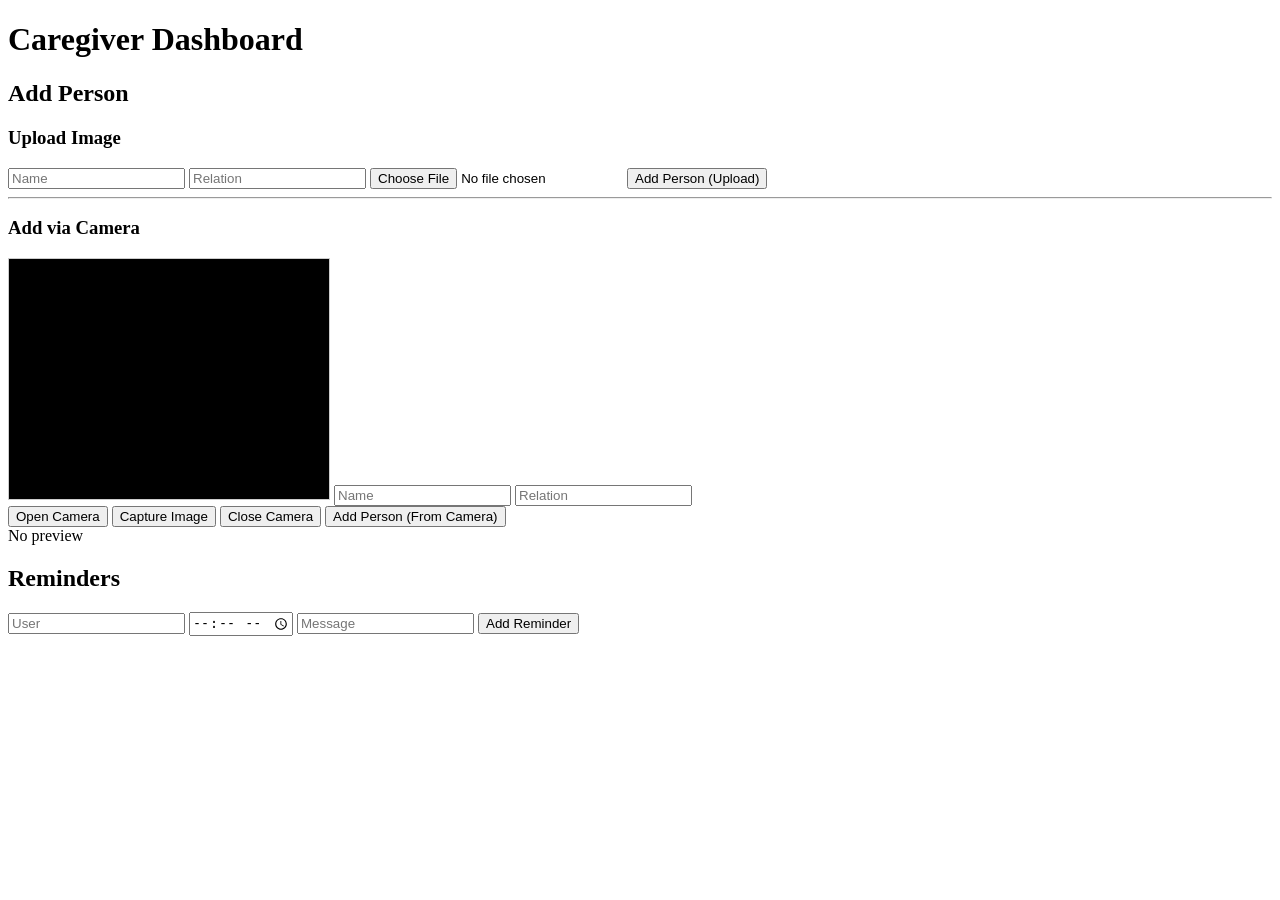
==== templates/dashboard.html @ f9c1f5da "two seprate dashboards but problem with face recognition" ====
<!DOCTYPE html>
<html lang="en">
<head>
  <meta charset="utf-8" />
  <title>Memoraid - Caregiver Dashboard</title>
  <link rel="stylesheet" href="/static/style.css" />
  <style>
    video#add-video { width: 320px; height: 240px; border: 1px solid #ccc; background:#000; }
  </style>
</head>
<body>
  <h1>Caregiver Dashboard</h1>

  <!-- Add Person -->
  <section class="card">
    <h2>Add Person</h2>

    <div class="sub">
      <h3>Upload Image</h3>
      <input id="upload-name" placeholder="Name" />
      <input id="upload-relation" placeholder="Relation" />
      <input id="upload-file" type="file" accept="image/*" />
      <button id="upload-add">Add Person (Upload)</button>
      <div id="upload-msg" class="result-box"></div>
    </div>

    <hr/>

    <div class="sub">
      <h3>Add via Camera</h3>
      <video id="add-video" autoplay playsinline></video>
      <canvas id="add-canvas" style="display:none;"></canvas>

      <input id="cam-name" placeholder="Name" />
      <input id="cam-relation" placeholder="Relation" />
      <div class="controls">
        <button id="add-open">Open Camera</button>
        <button id="add-capture">Capture Image</button>
        <button id="add-close">Close Camera</button>
        <button id="add-submit">Add Person (From Camera)</button>
      </div>

      <div id="added-preview" class="result-box">No preview</div>
    </div>
  </section>

  <!-- Reminders -->
  <section class="card">
    <h2>Reminders</h2>
    <input id="rem-user" placeholder="User" />
    <input id="rem-time" type="time" />
    <input id="rem-message" placeholder="Message" />
    <button id="rem-add">Add Reminder</button>

    <div id="rem-list" class="result-box"></div>
  </section>

  <script>
    // --- Add Person via upload ---
    document.getElementById('upload-add').addEventListener('click', async () => {
      const name = document.getElementById('upload-name').value.trim();
      const relation = document.getElementById('upload-relation').value.trim();
      const fileEl = document.getElementById('upload-file');
      const msgDiv = document.getElementById('upload-msg');

      if (!name || !relation) { msgDiv.innerText = 'Name & relation required'; return; }
      if (!fileEl.files || fileEl.files.length === 0) { msgDiv.innerText = 'Select file'; return; }

      const form = new FormData();
      form.append('name', name);
      form.append('relation', relation);
      form.append('file', fileEl.files[0], fileEl.files[0].name);

      const res = await fetch('/add_person', { method: 'POST', body: form });
      const j = await res.json();
      if (j.status === 'success') {
        msgDiv.innerText = j.message;
        // clear inputs
        document.getElementById('upload-name').value = '';
        document.getElementById('upload-relation').value = '';
        fileEl.value = '';
      } else {
        msgDiv.innerText = j.message || 'Error';
      }
    });

    // --- Camera capture for add person ---
    const addVideo = document.getElementById('add-video');
    const addCanvas = document.getElementById('add-canvas');
    let addStream = null;

    document.getElementById('add-open').addEventListener('click', async () => {
      addStream = await navigator.mediaDevices.getUserMedia({ video: true, audio: false });
      addVideo.srcObject = addStream;
      await addVideo.play();
    });

    document.getElementById('add-close').addEventListener('click', () => {
      if (addStream) addStream.getTracks().forEach(t => t.stop());
      addStream = null;
      addVideo.pause();
    });

    document.getElementById('add-capture').addEventListener('click', async () => {
      if (!addStream) return alert('Open camera first');
      addCanvas.width = addVideo.videoWidth || 320;
      addCanvas.height = addVideo.videoHeight || 240;
      addCanvas.getContext('2d').drawImage(addVideo, 0, 0, addCanvas.width, addCanvas.height);
      const dataUrl = addCanvas.toDataURL('image/jpeg', 0.9);
      document.getElementById('added-preview').innerHTML = `<img src="${dataUrl}" width="160" />`;
    });

    document.getElementById('add-submit').addEventListener('click', async () => {
      const name = document.getElementById('cam-name').value.trim();
      const relation = document.getElementById('cam-relation').value.trim();
      if (!name || !relation) { alert('Name & relation required'); return; }
      // convert canvas to blob
      addCanvas.toBlob(async (blob) => {
        const filename = `cam_upload_${Date.now()}.jpg`;
        const form = new FormData();
        form.append('name', name);
        form.append('relation', relation);
        form.append('file', new File([blob], filename, { type: 'image/jpeg' }));
        const res = await fetch('/add_person', { method: 'POST', body: form });
        const j = await res.json();
        if (j.status === 'success') {
          alert('Person added: ' + j.message);
          // clear
          document.getElementById('cam-name').value = '';
          document.getElementById('cam-relation').value = '';
          document.getElementById('added-preview').innerText = 'No preview';
        } else {
          alert('Error: ' + (j.message || 'unknown'));
        }
      }, 'image/jpeg', 0.9);
    });

    // --- Reminders CRUD (Add + display) ---
    async function loadReminders() {
      const res = await fetch('/get_reminders');
      const data = await res.json();
      const out = [];
      for (const [user, arr] of Object.entries(data || {})) {
        if (!Array.isArray(arr)) continue;
        arr.forEach((r, i) => {
          out.push(`<div><b>${user}</b> @ ${r.time} : ${r.message}  <button onclick="deleteRem('${user}',${i})">Del</button></div>`);
        });
      }
      document.getElementById('rem-list').innerHTML = out.join('') || 'No reminders';
    }

    async function deleteRem(user, idx) {
      const form = new FormData();
      form.append('user', user);
      form.append('index', idx);
      const res = await fetch('/delete_reminder', { method: 'POST', body: form });
      const j = await res.json();
      if (j.status === 'success') {
        loadReminders();
      } else alert('Delete failed');
    }

    document.getElementById('rem-add').addEventListener('click', async () => {
      const user = document.getElementById('rem-user').value.trim();
      const time = document.getElementById('rem-time').value.trim();
      const msg = document.getElementById('rem-message').value.trim();
      if (!user || !time || !msg) return alert('Fill all fields');
      const form = new FormData();
      form.append('user', user);
      form.append('time', time);
      form.append('message', msg);
      const res = await fetch('/add_reminder', { method: 'POST', body: form });
      const j = await res.json();
      if (j.status === 'success') {
        alert('Reminder added');
        document.getElementById('rem-user').value = '';
        document.getElementById('rem-time').value = '';
        document.getElementById('rem-message').value = '';
        loadReminders();
      } else alert('Error adding reminder');
    });

    // init
    loadReminders();
  </script>
</body>
</html>
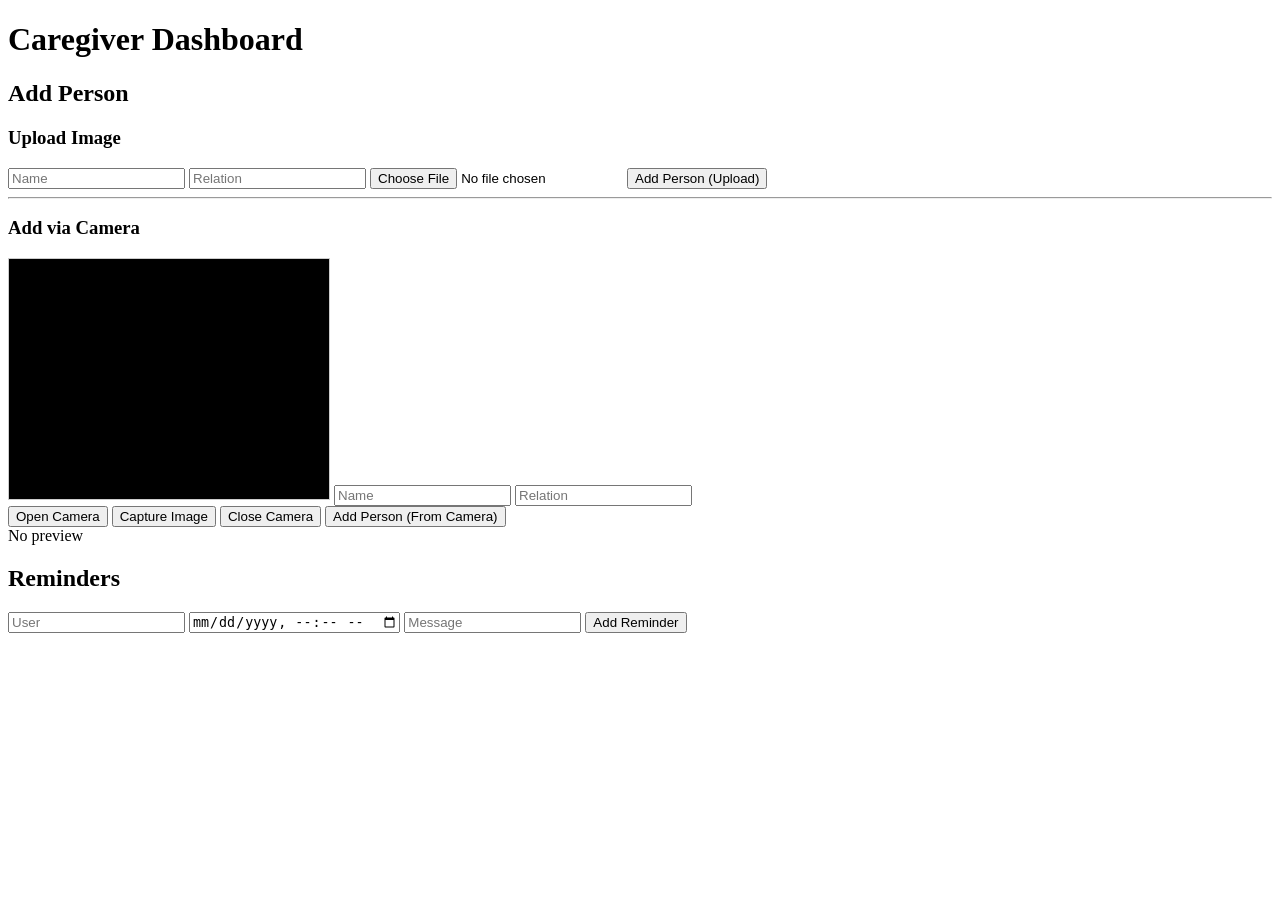
==== commit e5442ef3: "add done correctly names correct display frontend made more easy to understand reminders are stored " ====
--- a/templates/dashboard.html
+++ b/templates/dashboard.html
@@ -48,140 +48,13 @@
   <section class="card">
     <h2>Reminders</h2>
     <input id="rem-user" placeholder="User" />
-    <input id="rem-time" type="time" />
+    <input id="rem-datetime" type="datetime-local" />
     <input id="rem-message" placeholder="Message" />
     <button id="rem-add">Add Reminder</button>
 
     <div id="rem-list" class="result-box"></div>
   </section>
 
-  <script>
-    // --- Add Person via upload ---
-    document.getElementById('upload-add').addEventListener('click', async () => {
-      const name = document.getElementById('upload-name').value.trim();
-      const relation = document.getElementById('upload-relation').value.trim();
-      const fileEl = document.getElementById('upload-file');
-      const msgDiv = document.getElementById('upload-msg');
-
-      if (!name || !relation) { msgDiv.innerText = 'Name & relation required'; return; }
-      if (!fileEl.files || fileEl.files.length === 0) { msgDiv.innerText = 'Select file'; return; }
-
-      const form = new FormData();
-      form.append('name', name);
-      form.append('relation', relation);
-      form.append('file', fileEl.files[0], fileEl.files[0].name);
-
-      const res = await fetch('/add_person', { method: 'POST', body: form });
-      const j = await res.json();
-      if (j.status === 'success') {
-        msgDiv.innerText = j.message;
-        // clear inputs
-        document.getElementById('upload-name').value = '';
-        document.getElementById('upload-relation').value = '';
-        fileEl.value = '';
-      } else {
-        msgDiv.innerText = j.message || 'Error';
-      }
-    });
-
-    // --- Camera capture for add person ---
-    const addVideo = document.getElementById('add-video');
-    const addCanvas = document.getElementById('add-canvas');
-    let addStream = null;
-
-    document.getElementById('add-open').addEventListener('click', async () => {
-      addStream = await navigator.mediaDevices.getUserMedia({ video: true, audio: false });
-      addVideo.srcObject = addStream;
-      await addVideo.play();
-    });
-
-    document.getElementById('add-close').addEventListener('click', () => {
-      if (addStream) addStream.getTracks().forEach(t => t.stop());
-      addStream = null;
-      addVideo.pause();
-    });
-
-    document.getElementById('add-capture').addEventListener('click', async () => {
-      if (!addStream) return alert('Open camera first');
-      addCanvas.width = addVideo.videoWidth || 320;
-      addCanvas.height = addVideo.videoHeight || 240;
-      addCanvas.getContext('2d').drawImage(addVideo, 0, 0, addCanvas.width, addCanvas.height);
-      const dataUrl = addCanvas.toDataURL('image/jpeg', 0.9);
-      document.getElementById('added-preview').innerHTML = `<img src="${dataUrl}" width="160" />`;
-    });
-
-    document.getElementById('add-submit').addEventListener('click', async () => {
-      const name = document.getElementById('cam-name').value.trim();
-      const relation = document.getElementById('cam-relation').value.trim();
-      if (!name || !relation) { alert('Name & relation required'); return; }
-      // convert canvas to blob
-      addCanvas.toBlob(async (blob) => {
-        const filename = `cam_upload_${Date.now()}.jpg`;
-        const form = new FormData();
-        form.append('name', name);
-        form.append('relation', relation);
-        form.append('file', new File([blob], filename, { type: 'image/jpeg' }));
-        const res = await fetch('/add_person', { method: 'POST', body: form });
-        const j = await res.json();
-        if (j.status === 'success') {
-          alert('Person added: ' + j.message);
-          // clear
-          document.getElementById('cam-name').value = '';
-          document.getElementById('cam-relation').value = '';
-          document.getElementById('added-preview').innerText = 'No preview';
-        } else {
-          alert('Error: ' + (j.message || 'unknown'));
-        }
-      }, 'image/jpeg', 0.9);
-    });
-
-    // --- Reminders CRUD (Add + display) ---
-    async function loadReminders() {
-      const res = await fetch('/get_reminders');
-      const data = await res.json();
-      const out = [];
-      for (const [user, arr] of Object.entries(data || {})) {
-        if (!Array.isArray(arr)) continue;
-        arr.forEach((r, i) => {
-          out.push(`<div><b>${user}</b> @ ${r.time} : ${r.message}  <button onclick="deleteRem('${user}',${i})">Del</button></div>`);
-        });
-      }
-      document.getElementById('rem-list').innerHTML = out.join('') || 'No reminders';
-    }
-
-    async function deleteRem(user, idx) {
-      const form = new FormData();
-      form.append('user', user);
-      form.append('index', idx);
-      const res = await fetch('/delete_reminder', { method: 'POST', body: form });
-      const j = await res.json();
-      if (j.status === 'success') {
-        loadReminders();
-      } else alert('Delete failed');
-    }
-
-    document.getElementById('rem-add').addEventListener('click', async () => {
-      const user = document.getElementById('rem-user').value.trim();
-      const time = document.getElementById('rem-time').value.trim();
-      const msg = document.getElementById('rem-message').value.trim();
-      if (!user || !time || !msg) return alert('Fill all fields');
-      const form = new FormData();
-      form.append('user', user);
-      form.append('time', time);
-      form.append('message', msg);
-      const res = await fetch('/add_reminder', { method: 'POST', body: form });
-      const j = await res.json();
-      if (j.status === 'success') {
-        alert('Reminder added');
-        document.getElementById('rem-user').value = '';
-        document.getElementById('rem-time').value = '';
-        document.getElementById('rem-message').value = '';
-        loadReminders();
-      } else alert('Error adding reminder');
-    });
-
-    // init
-    loadReminders();
-  </script>
+  <script  src="/static/script.js"></script>
 </body>
 </html>
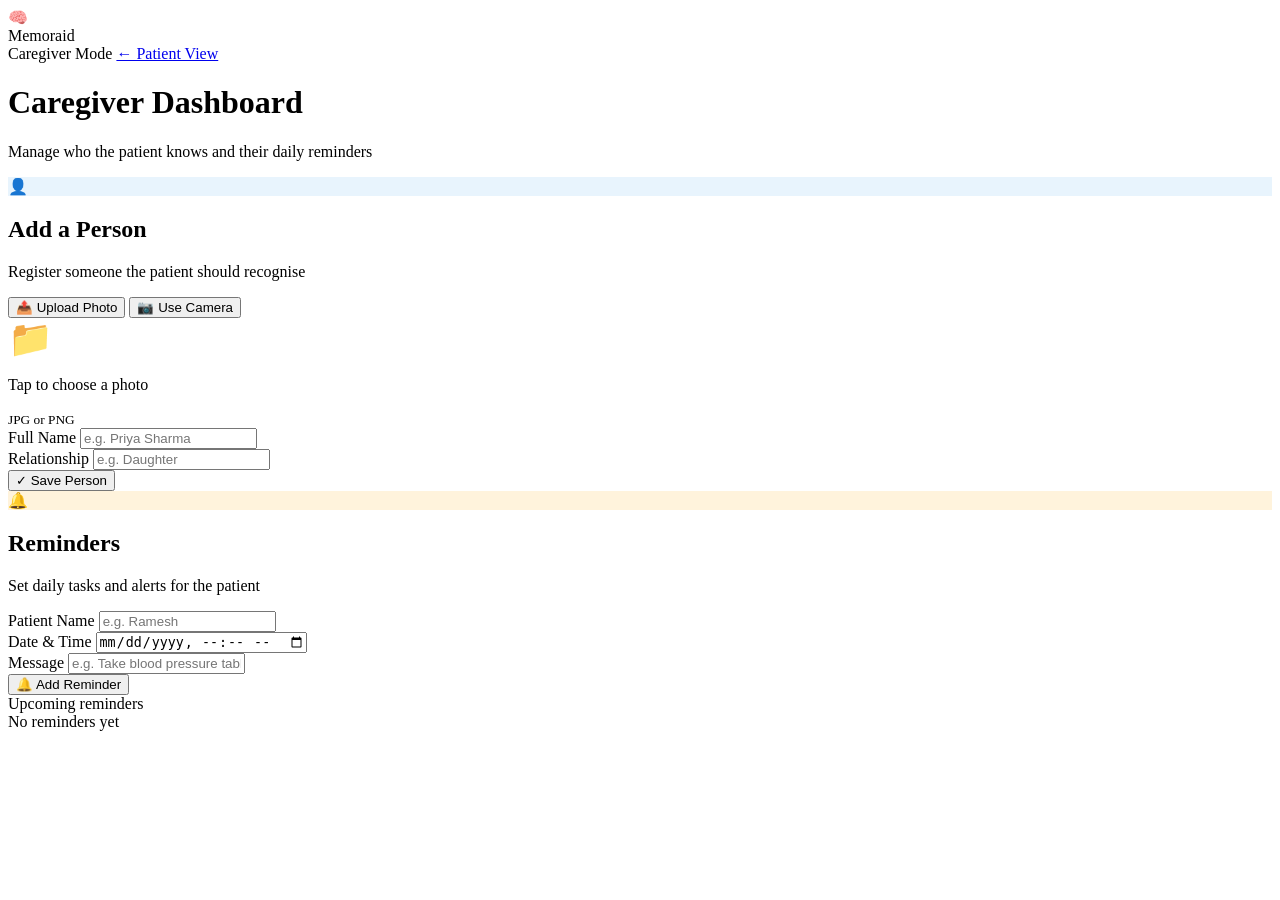
==== commit 2e4a5e0a: "Redesign UI, add assets and person entry" ====
--- a/templates/dashboard.html
+++ b/templates/dashboard.html
@@ -1,60 +1,297 @@
 <!DOCTYPE html>
 <html lang="en">
 <head>
-  <meta charset="utf-8" />
-  <title>Memoraid - Caregiver Dashboard</title>
-  <link rel="stylesheet" href="/static/style.css" />
-  <style>
-    video#add-video { width: 320px; height: 240px; border: 1px solid #ccc; background:#000; }
-  </style>
+  <meta charset="utf-8"/>
+  <meta name="viewport" content="width=device-width, initial-scale=1.0"/>
+  <title>Memoraid — Caregiver Dashboard</title>
+  <link rel="preconnect" href="https://fonts.googleapis.com">
+  <link href="https://fonts.googleapis.com/css2?family=Nunito:wght@400;600;700;800;900&display=swap" rel="stylesheet">
+  <link rel="stylesheet" href="/static/style.css"/>
 </head>
-<body>
-  <h1>Caregiver Dashboard</h1>
-
-  <!-- Add Person -->
-  <section class="card">
-    <h2>Add Person</h2>
-
-    <div class="sub">
-      <h3>Upload Image</h3>
-      <input id="upload-name" placeholder="Name" />
-      <input id="upload-relation" placeholder="Relation" />
-      <input id="upload-file" type="file" accept="image/*" />
-      <button id="upload-add">Add Person (Upload)</button>
-      <div id="upload-msg" class="result-box"></div>
-    </div>
-
-    <hr/>
-
-    <div class="sub">
-      <h3>Add via Camera</h3>
-      <video id="add-video" autoplay playsinline></video>
-      <canvas id="add-canvas" style="display:none;"></canvas>
-
-      <input id="cam-name" placeholder="Name" />
-      <input id="cam-relation" placeholder="Relation" />
-      <div class="controls">
-        <button id="add-open">Open Camera</button>
-        <button id="add-capture">Capture Image</button>
-        <button id="add-close">Close Camera</button>
-        <button id="add-submit">Add Person (From Camera)</button>
-      </div>
-
-      <div id="added-preview" class="result-box">No preview</div>
-    </div>
-  </section>
-
-  <!-- Reminders -->
-  <section class="card">
-    <h2>Reminders</h2>
-    <input id="rem-user" placeholder="User" />
-    <input id="rem-datetime" type="datetime-local" />
-    <input id="rem-message" placeholder="Message" />
-    <button id="rem-add">Add Reminder</button>
-
-    <div id="rem-list" class="result-box"></div>
-  </section>
-
-  <script  src="/static/script.js"></script>
+<body class="dashboard-page">
+
+  <header class="topbar">
+    <div class="brand">
+      <div class="brand-icon">🧠</div>
+      <span class="brand-name">Memoraid</span>
+    </div>
+    <div class="topbar-right">
+      <span class="caregiver-badge">Caregiver Mode</span>
+      <a href="/" class="btn-caregiver">← Patient View</a>
+    </div>
+  </header>
+
+  <div id="toast-area" class="toast-area"></div>
+
+  <main class="dash-main">
+
+    <div class="dash-header">
+      <h1 class="dash-title">Caregiver Dashboard</h1>
+      <p class="dash-sub">Manage who the patient knows and their daily reminders</p>
+    </div>
+
+    <div class="dash-grid">
+
+      <!-- ADD PERSON -->
+      <section class="dash-card">
+        <div class="dash-card-head">
+          <div class="dash-card-icon" style="background:#E8F4FD;">👤</div>
+          <div>
+            <h2 class="dash-card-title">Add a Person</h2>
+            <p class="dash-card-sub">Register someone the patient should recognise</p>
+          </div>
+        </div>
+
+        <div class="method-tabs">
+          <button class="tab-btn tab-active" id="tab-upload-btn" onclick="switchTab('upload')">📤 Upload Photo</button>
+          <button class="tab-btn" id="tab-camera-btn" onclick="switchTab('camera')">📷 Use Camera</button>
+        </div>
+
+        <!-- Upload method -->
+        <div id="tab-upload">
+          <div class="upload-zone" id="upload-zone" onclick="document.getElementById('upload-file').click()">
+            <div class="upload-zone-inner" id="upload-zone-inner">
+              <div style="font-size:36px;">📁</div>
+              <p>Tap to choose a photo</p>
+              <small>JPG or PNG</small>
+            </div>
+            <div id="upload-preview-wrap" style="display:none;">
+              <img id="upload-preview-img" src="" alt="Preview" class="upload-preview-img"/>
+              <button class="remove-preview-btn" onclick="event.stopPropagation();clearUpload()">✕ Remove</button>
+            </div>
+            <input type="file" id="upload-file" accept="image/*" style="display:none;"/>
+          </div>
+          <div class="field-row">
+            <div class="field-group">
+              <label class="field-label">Full Name</label>
+              <input id="upload-name" type="text" class="field-input" placeholder="e.g. Priya Sharma"/>
+            </div>
+            <div class="field-group">
+              <label class="field-label">Relationship</label>
+              <input id="upload-relation" type="text" class="field-input" placeholder="e.g. Daughter"/>
+            </div>
+          </div>
+          <div id="upload-msg" class="form-msg"></div>
+          <button class="action-btn btn-blue" id="upload-add">✓ Save Person</button>
+        </div>
+
+        <!-- Camera method -->
+        <div id="tab-camera" style="display:none;">
+          <div class="cam-add-box">
+            <div class="cam-add-idle" id="cam-add-idle">📷 Open camera to capture</div>
+            <video id="add-video" autoplay playsinline style="display:none; width:100%; border-radius:12px; max-height:180px; object-fit:cover;"></video>
+            <canvas id="add-canvas" style="display:none;"></canvas>
+            <div id="added-preview" class="capture-result"></div>
+          </div>
+          <div class="cam-mini-btns">
+            <button class="mini-btn" id="add-open">▶ Open</button>
+            <button class="mini-btn btn-amber-mini" id="add-capture">📸 Capture</button>
+            <button class="mini-btn" id="add-close">⏹ Stop</button>
+          </div>
+          <div class="field-row">
+            <div class="field-group">
+              <label class="field-label">Full Name</label>
+              <input id="cam-name" type="text" class="field-input" placeholder="e.g. Rahul Verma"/>
+            </div>
+            <div class="field-group">
+              <label class="field-label">Relationship</label>
+              <input id="cam-relation" type="text" class="field-input" placeholder="e.g. Son"/>
+            </div>
+          </div>
+          <button class="action-btn btn-blue" id="add-submit">✓ Save Person</button>
+        </div>
+      </section>
+
+      <!-- REMINDERS -->
+      <section class="dash-card">
+        <div class="dash-card-head">
+          <div class="dash-card-icon" style="background:#FFF3DC;">🔔</div>
+          <div>
+            <h2 class="dash-card-title">Reminders</h2>
+            <p class="dash-card-sub">Set daily tasks and alerts for the patient</p>
+          </div>
+        </div>
+
+        <div class="reminder-form">
+          <div class="field-row">
+            <div class="field-group">
+              <label class="field-label">Patient Name</label>
+              <input id="rem-user" type="text" class="field-input" placeholder="e.g. Ramesh"/>
+            </div>
+            <div class="field-group">
+              <label class="field-label">Date &amp; Time</label>
+              <input id="rem-datetime" type="datetime-local" class="field-input"/>
+            </div>
+          </div>
+          <div class="field-group">
+            <label class="field-label">Message</label>
+            <input id="rem-message" type="text" class="field-input" placeholder="e.g. Take blood pressure tablet"/>
+          </div>
+          <button class="action-btn btn-amber" id="rem-add">🔔 Add Reminder</button>
+        </div>
+
+        <div class="rem-list-label">Upcoming reminders</div>
+        <div id="rem-list" class="rem-list">
+          <div class="rem-empty">No reminders yet</div>
+        </div>
+      </section>
+
+    </div>
+  </main>
+
+  <script src="/static/script.js"></script>
+  <script>
+    function switchTab(tab) {
+      document.getElementById('tab-upload').style.display = tab==='upload' ? 'block' : 'none';
+      document.getElementById('tab-camera').style.display = tab==='camera' ? 'block' : 'none';
+      document.getElementById('tab-upload-btn').classList.toggle('tab-active', tab==='upload');
+      document.getElementById('tab-camera-btn').classList.toggle('tab-active', tab==='camera');
+    }
+
+    document.getElementById('upload-file').addEventListener('change', function() {
+      if (!this.files || !this.files[0]) return;
+      const reader = new FileReader();
+      reader.onload = e => {
+        document.getElementById('upload-preview-img').src = e.target.result;
+        document.getElementById('upload-zone-inner').style.display = 'none';
+        document.getElementById('upload-preview-wrap').style.display = 'block';
+      };
+      reader.readAsDataURL(this.files[0]);
+    });
+
+    function clearUpload() {
+      document.getElementById('upload-file').value = '';
+      document.getElementById('upload-preview-img').src = '';
+      document.getElementById('upload-zone-inner').style.display = 'flex';
+      document.getElementById('upload-preview-wrap').style.display = 'none';
+    }
+
+    // Drag & drop
+    const zone = document.getElementById('upload-zone');
+    zone.addEventListener('dragover', e => { e.preventDefault(); zone.style.borderColor='#2C5F8A'; });
+    zone.addEventListener('dragleave', () => zone.style.borderColor='');
+    zone.addEventListener('drop', e => {
+      e.preventDefault(); zone.style.borderColor='';
+      const f = e.dataTransfer.files[0];
+      if (f && f.type.startsWith('image/')) {
+        const dt = new DataTransfer(); dt.items.add(f);
+        document.getElementById('upload-file').files = dt.files;
+        document.getElementById('upload-file').dispatchEvent(new Event('change'));
+      }
+    });
+
+    // Show camera preview on capture
+    const origAddCapture = document.getElementById('add-capture');
+    origAddCapture.addEventListener('click', () => {
+      setTimeout(() => {
+        const canvas = document.getElementById('add-canvas');
+        const dataUrl = canvas.toDataURL('image/jpeg', 0.9);
+        if (dataUrl && dataUrl.length > 100) {
+          document.getElementById('added-preview').innerHTML =
+            `<div style="position:relative;"><img src="${dataUrl}" style="width:100%;border-radius:10px;max-height:150px;object-fit:cover;"/><div class="captured-badge">✓ Captured</div></div>`;
+          document.getElementById('cam-add-idle').style.display = 'none';
+          document.getElementById('add-video').style.display = 'none';
+        }
+      }, 150);
+    });
+
+    document.getElementById('add-open').addEventListener('click', () => {
+      document.getElementById('cam-add-idle').style.display = 'none';
+      document.getElementById('add-video').style.display = 'block';
+      document.getElementById('added-preview').innerHTML = '';
+    });
+
+    document.getElementById('add-close').addEventListener('click', () => {
+      document.getElementById('cam-add-idle').style.display = 'flex';
+      document.getElementById('add-video').style.display = 'none';
+      document.getElementById('added-preview').innerHTML = '';
+    });
+
+    // Toast
+    window.showToast = function(msg, type='success') {
+      const area = document.getElementById('toast-area');
+      const t = document.createElement('div');
+      t.className = 'toast toast-' + type;
+      t.textContent = (type==='success'?'✓ ':'✕ ') + msg;
+      area.appendChild(t);
+      setTimeout(() => t.classList.add('show'), 10);
+      setTimeout(() => { t.classList.remove('show'); setTimeout(()=>t.remove(),300); }, 3500);
+    };
+
+    // Patch reminder load to use new card style
+    const _origLoad = window.loadReminders;
+    async function loadRemindersStyled() {
+      const res = await fetch('/get_reminders');
+      const rems = await res.json();
+      const el = document.getElementById('rem-list');
+      if (!rems.length) { el.innerHTML = '<div class="rem-empty">No reminders yet</div>'; return; }
+      rems.sort((a,b) => new Date(a.datetime)-new Date(b.datetime));
+      const now = new Date();
+      el.innerHTML = rems.map(r => {
+        const d = new Date(r.datetime);
+        const past = d < now;
+        const timeStr = d.toLocaleString('en-IN',{dateStyle:'medium',timeStyle:'short'});
+        return `<div class="rem-card ${past?'rem-past':''}">
+          <div class="rem-card-left">
+            <div class="rem-card-user">${r.user}</div>
+            <div class="rem-card-msg">${r.message}</div>
+            <div class="rem-card-time ${past?'time-past':''}">${timeStr}${past?' · Past':''}</div>
+          </div>
+          <button class="delete-btn" data-id="${r.id}">🗑 Delete</button>
+        </div>`;
+      }).join('');
+    }
+    loadRemindersStyled();
+
+    // Re-wire add/delete to use styled loader + toasts
+    document.getElementById('rem-add').addEventListener('click', async () => {
+      const user = document.getElementById('rem-user').value.trim();
+      const dt   = document.getElementById('rem-datetime').value;
+      const msg  = document.getElementById('rem-message').value.trim();
+      if (!user || !dt || !msg) { showToast('Please fill all fields', 'error'); return; }
+      const fd = new FormData();
+      fd.append('user', user); fd.append('datetime', dt); fd.append('message', msg);
+      const res = await fetch('/add_reminder',{method:'POST',body:fd});
+      const j = await res.json();
+      if (j.status==='success') {
+        document.getElementById('rem-user').value = '';
+        document.getElementById('rem-datetime').value = '';
+        document.getElementById('rem-message').value = '';
+        showToast('Reminder added!');
+        loadRemindersStyled();
+      } else showToast(j.message||'Error','error');
+    }, true);
+
+    document.getElementById('rem-list').addEventListener('click', async e => {
+      const btn = e.target.closest('.delete-btn');
+      if (!btn) return;
+      if (!confirm('Delete this reminder?')) return;
+      const fd = new FormData(); fd.append('id', btn.dataset.id);
+      const res = await fetch('/delete_reminder',{method:'POST',body:fd});
+      const j = await res.json();
+      if (j.status==='success') { showToast('Reminder deleted'); loadRemindersStyled(); }
+      else showToast('Could not delete','error');
+    }, true);
+
+    document.getElementById('upload-add').addEventListener('click', async () => {
+      const name = document.getElementById('upload-name').value.trim();
+      const rel  = document.getElementById('upload-relation').value.trim();
+      const file = document.getElementById('upload-file');
+      const msg  = document.getElementById('upload-msg');
+      if (!name||!rel) { msg.textContent='Name and relationship required'; msg.style.color='#C0392B'; return; }
+      if (!file.files||!file.files[0]) { msg.textContent='Please choose a photo'; msg.style.color='#C0392B'; return; }
+      msg.textContent='Saving…'; msg.style.color='#888';
+      const fd = new FormData();
+      fd.append('name',name); fd.append('relation',rel); fd.append('file',file.files[0]);
+      const res = await fetch('/add_person',{method:'POST',body:fd});
+      const j = await res.json();
+      if (j.status==='success') {
+        showToast(name+' added successfully!');
+        document.getElementById('upload-name').value='';
+        document.getElementById('upload-relation').value='';
+        clearUpload(); msg.textContent='';
+      } else { msg.textContent=j.message||'Error'; msg.style.color='#C0392B'; }
+    }, true);
+  </script>
 </body>
-</html>
+</html>
